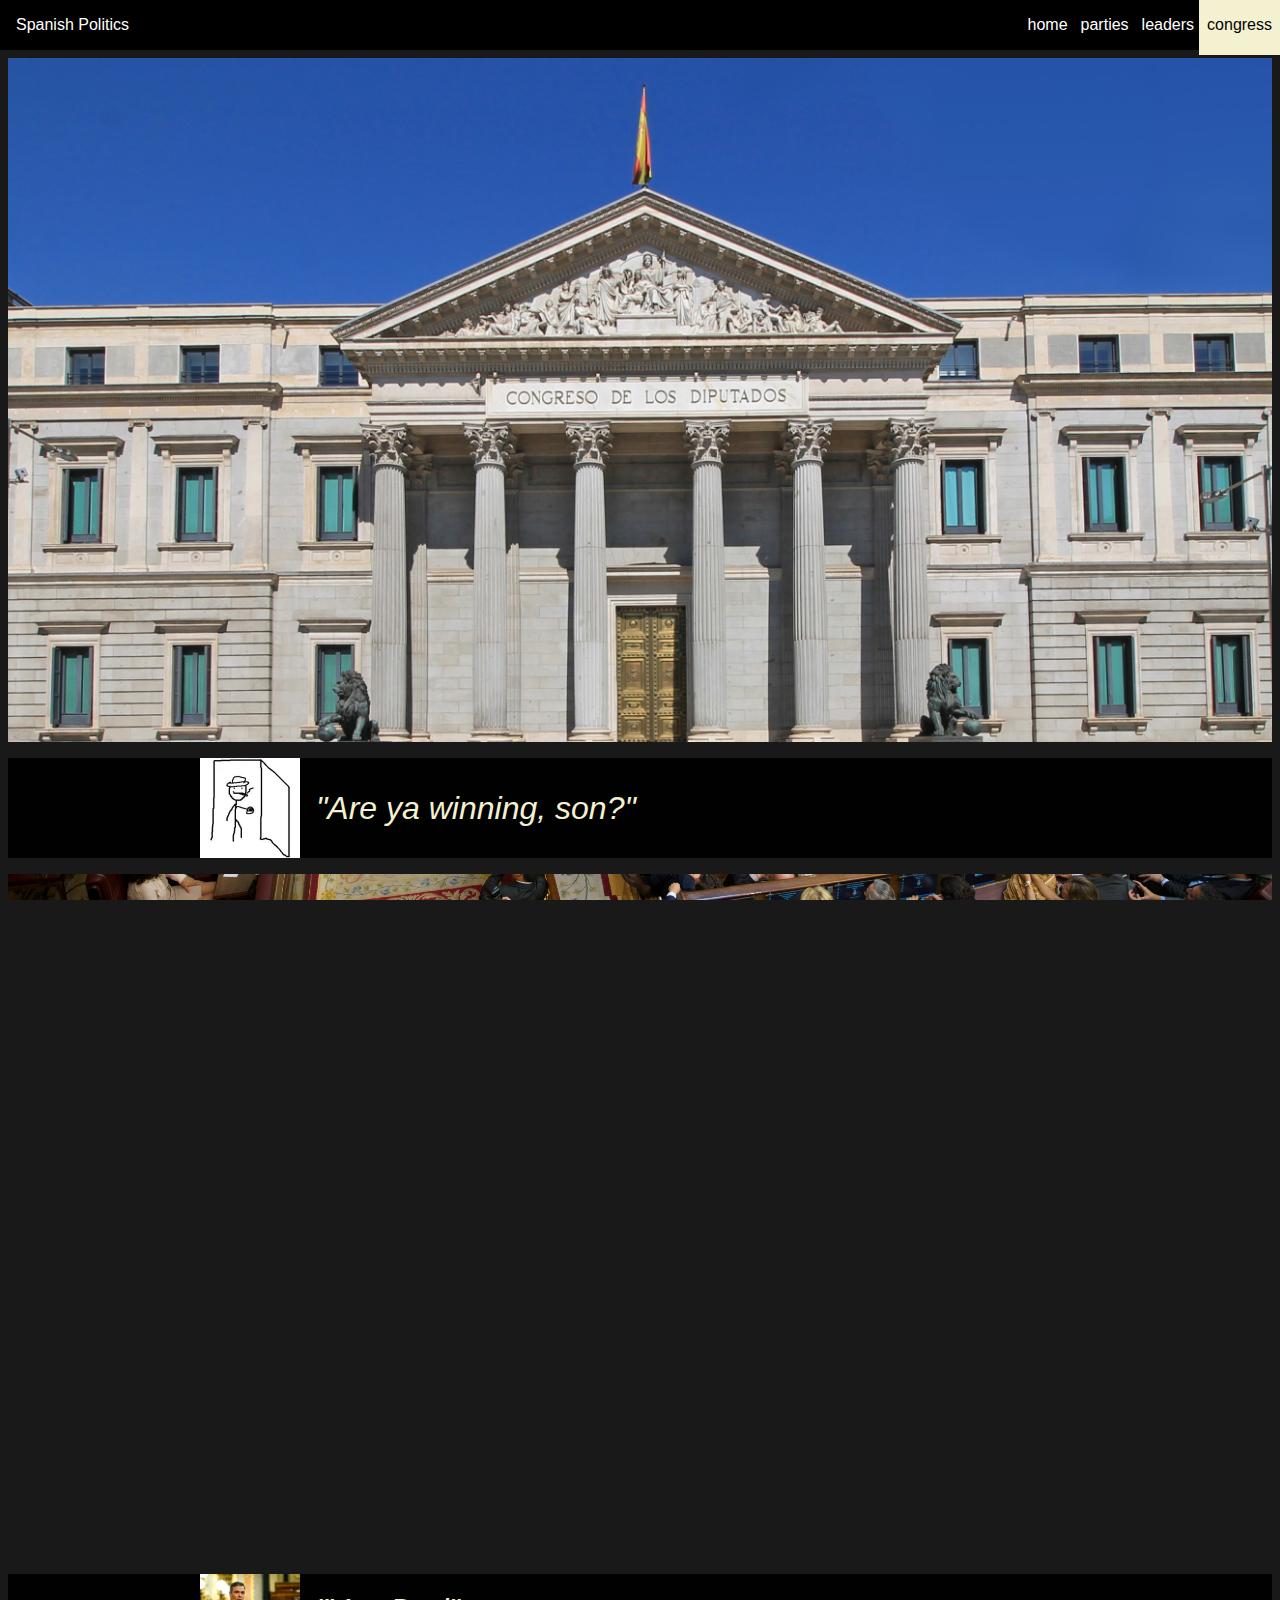
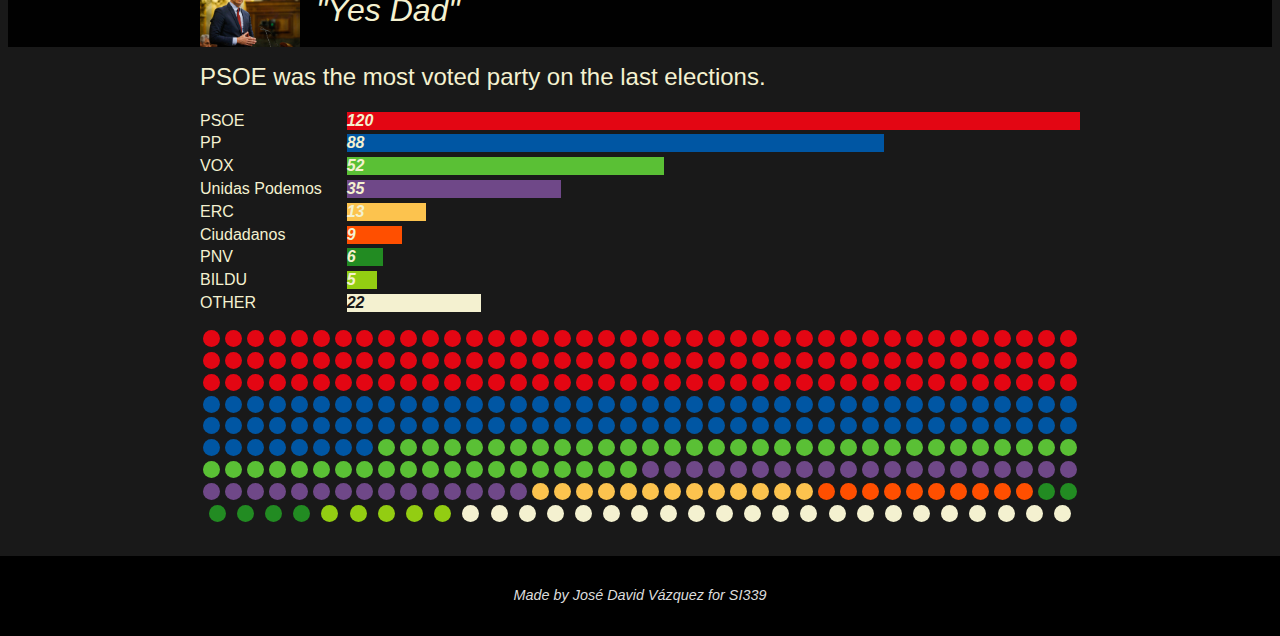
==== congress/index.html @ c867dbdb "Final A" ====
<!DOCTYPE html>
<html lang="en">
	<head>
		<meta charset="utf-8">
		<meta name="viewport" content="width=device-width, initial-scale=1.0">
		<!-- <link rel="preconnect" href="https://fonts.googleapis.com">
		<link rel="preconnect" href="https://fonts.gstatic.com" crossorigin>
		<link href="https://fonts.googleapis.com/css2?family=IBM+Plex+Sans&display=swap" rel="stylesheet"> -->
		<link rel="icon" href="../media/favicon.ico" type="image/x-icon">

		<link rel="stylesheet" href="../css/html5reset.css">
		<link rel="stylesheet" href="../css/style.css">

		<title>Congress</title>
	</head>
	<body>
		<header>
			<a class="skip-to-content" href="#main" tabindex="1">
				<p class="skip-to-content-link">
					Skip to content
				</p>
			</a>
			<nav class="nav_items">
				<a class="nav_item_main" href="/">Spanish Politics</a></li>
				<a class="nav_item" href="../index.html">home</a></li>
				<a class="nav_item" href="../parties/index.html">parties</a></li>
				<a class="nav_item" href="../people/index.html">leaders</a></li>
				<a class="nav_item nav_item_active" href="../congress/index.html">congress</a></li>
			</nav>
		</header>
		<main class="">
			<div class="p_img c_img_1"></div>

			<div class="c_title c_container">
				<img alt="Are ya winning, son?" class="winning" src="../media/father.png">
				<h1 class="c_title_h1">"Are ya winning, son?"</h1>
			</div>
			<div class="p_img c_img_2"></div>

			<div class="c_title c_container">
				<img alt="Are ya winning, son?" class="winning" src="../media/sanchez-2.png">
				<h1 class="c_title_h1">"Yes Dad"</h1>
			</div>
			<div class="c_container" id="main">
				<h1 class="c_title_h2">PSOE was the most voted party on the last elections.</h1>
			</div>

			<div class="dots_key c_container">
				<p>PSOE</p>
				<div class="bar psoe" style="--l: 120"><span>120</span></div>
				<p>PP</p>
				<div class="bar pp" style="--l: 88"><span>88</span></div>
				<p>VOX</p>
				<div class="bar vox" style="--l: 52"><span>52</span></div>
				<p>Unidas Podemos</p>
				<div class="bar podemos" style="--l: 35"><span>35</span></div>
				<p>ERC</p>
				<div class="bar erc " style="--l: 13"><span>13</span></div>
				<p>Ciudadanos</p>
				<div class="bar ciudadanos" style="--l: 9"><span>9</span></div>
				<p>PNV</p>
				<div class="bar pnv" style="--l: 6"><span>6</span></div>
				<p>BILDU</p>
				<div class="bar bildu" style="--l: 5"><span>5</span></div>
				<p>OTHER</p>
				<div class="bar otros dark_text" style="--l: 22"><span>22</span></div>
			</div>
			<div class="dots c_container">	
				<div class="dot psoe"></div>
				<div class="dot psoe"></div>
				<div class="dot psoe"></div>
				<div class="dot psoe"></div>
				<div class="dot psoe"></div>

				<div class="dot psoe"></div>
				<div class="dot psoe"></div>
				<div class="dot psoe"></div>
				<div class="dot psoe"></div>
				<div class="dot psoe"></div>
				
				<div class="dot psoe"></div>
				<div class="dot psoe"></div>
				<div class="dot psoe"></div>
				<div class="dot psoe"></div>
				<div class="dot psoe"></div>

				<div class="dot psoe"></div>
				<div class="dot psoe"></div>
				<div class="dot psoe"></div>
				<div class="dot psoe"></div>
				<div class="dot psoe"></div>
				
				<div class="dot psoe"></div>
				<div class="dot psoe"></div>
				<div class="dot psoe"></div>
				<div class="dot psoe"></div>
				<div class="dot psoe"></div>

				<div class="dot psoe"></div>
				<div class="dot psoe"></div>
				<div class="dot psoe"></div>
				<div class="dot psoe"></div>
				<div class="dot psoe"></div>
				
				<div class="dot psoe"></div>
				<div class="dot psoe"></div>
				<div class="dot psoe"></div>
				<div class="dot psoe"></div>
				<div class="dot psoe"></div>

				<div class="dot psoe"></div>
				<div class="dot psoe"></div>
				<div class="dot psoe"></div>
				<div class="dot psoe"></div>
				<div class="dot psoe"></div>
				
				<div class="dot psoe"></div>
				<div class="dot psoe"></div>
				<div class="dot psoe"></div>
				<div class="dot psoe"></div>
				<div class="dot psoe"></div>

				<div class="dot psoe"></div>
				<div class="dot psoe"></div>
				<div class="dot psoe"></div>
				<div class="dot psoe"></div>
				<div class="dot psoe"></div>
				
				<div class="dot psoe"></div>
				<div class="dot psoe"></div>
				<div class="dot psoe"></div>
				<div class="dot psoe"></div>
				<div class="dot psoe"></div>

				<div class="dot psoe"></div>
				<div class="dot psoe"></div>
				<div class="dot psoe"></div>
				<div class="dot psoe"></div>
				<div class="dot psoe"></div>
				
				<div class="dot psoe"></div>
				<div class="dot psoe"></div>
				<div class="dot psoe"></div>
				<div class="dot psoe"></div>
				<div class="dot psoe"></div>

				<div class="dot psoe"></div>
				<div class="dot psoe"></div>
				<div class="dot psoe"></div>
				<div class="dot psoe"></div>
				<div class="dot psoe"></div>
				
				<div class="dot psoe"></div>
				<div class="dot psoe"></div>
				<div class="dot psoe"></div>
				<div class="dot psoe"></div>
				<div class="dot psoe"></div>

				<div class="dot psoe"></div>
				<div class="dot psoe"></div>
				<div class="dot psoe"></div>
				<div class="dot psoe"></div>
				<div class="dot psoe"></div>
				
				<div class="dot psoe"></div>
				<div class="dot psoe"></div>
				<div class="dot psoe"></div>
				<div class="dot psoe"></div>
				<div class="dot psoe"></div>

				<div class="dot psoe"></div>
				<div class="dot psoe"></div>
				<div class="dot psoe"></div>
				<div class="dot psoe"></div>
				<div class="dot psoe"></div>
				
				<div class="dot psoe"></div>
				<div class="dot psoe"></div>
				<div class="dot psoe"></div>
				<div class="dot psoe"></div>
				<div class="dot psoe"></div>

				<div class="dot psoe"></div>
				<div class="dot psoe"></div>
				<div class="dot psoe"></div>
				<div class="dot psoe"></div>
				<div class="dot psoe"></div>
				
				<div class="dot psoe"></div>
				<div class="dot psoe"></div>
				<div class="dot psoe"></div>
				<div class="dot psoe"></div>
				<div class="dot psoe"></div>

				<div class="dot psoe"></div>
				<div class="dot psoe"></div>
				<div class="dot psoe"></div>
				<div class="dot psoe"></div>
				<div class="dot psoe"></div>
				
				<div class="dot psoe"></div>
				<div class="dot psoe"></div>
				<div class="dot psoe"></div>
				<div class="dot psoe"></div>
				<div class="dot psoe"></div>

				<div class="dot psoe"></div>
				<div class="dot psoe"></div>
				<div class="dot psoe"></div>
				<div class="dot psoe"></div>
				<div class="dot psoe"></div>
				
				<div class="dot pp"></div>
				<div class="dot pp"></div>
				<div class="dot pp"></div>
				<div class="dot pp"></div>
				<div class="dot pp"></div>

				<div class="dot pp"></div>
				<div class="dot pp"></div>
				<div class="dot pp"></div>
				<div class="dot pp"></div>
				<div class="dot pp"></div>

				<div class="dot pp"></div>
				<div class="dot pp"></div>
				<div class="dot pp"></div>
				<div class="dot pp"></div>
				<div class="dot pp"></div>

				<div class="dot pp"></div>
				<div class="dot pp"></div>
				<div class="dot pp"></div>
				<div class="dot pp"></div>
				<div class="dot pp"></div>

				<div class="dot pp"></div>
				<div class="dot pp"></div>
				<div class="dot pp"></div>
				<div class="dot pp"></div>
				<div class="dot pp"></div>

				<div class="dot pp"></div>
				<div class="dot pp"></div>
				<div class="dot pp"></div>
				<div class="dot pp"></div>
				<div class="dot pp"></div>

				<div class="dot pp"></div>
				<div class="dot pp"></div>
				<div class="dot pp"></div>
				<div class="dot pp"></div>
				<div class="dot pp"></div>

				<div class="dot pp"></div>
				<div class="dot pp"></div>
				<div class="dot pp"></div>
				<div class="dot pp"></div>
				<div class="dot pp"></div>

				<div class="dot pp"></div>
				<div class="dot pp"></div>
				<div class="dot pp"></div>
				<div class="dot pp"></div>
				<div class="dot pp"></div>

				<div class="dot pp"></div>
				<div class="dot pp"></div>
				<div class="dot pp"></div>
				<div class="dot pp"></div>
				<div class="dot pp"></div>

				<div class="dot pp"></div>
				<div class="dot pp"></div>
				<div class="dot pp"></div>
				<div class="dot pp"></div>
				<div class="dot pp"></div>

				<div class="dot pp"></div>
				<div class="dot pp"></div>
				<div class="dot pp"></div>
				<div class="dot pp"></div>
				<div class="dot pp"></div>

				<div class="dot pp"></div>
				<div class="dot pp"></div>
				<div class="dot pp"></div>
				<div class="dot pp"></div>
				<div class="dot pp"></div>

				<div class="dot pp"></div>
				<div class="dot pp"></div>
				<div class="dot pp"></div>
				<div class="dot pp"></div>
				<div class="dot pp"></div>

				<div class="dot pp"></div>
				<div class="dot pp"></div>
				<div class="dot pp"></div>
				<div class="dot pp"></div>
				<div class="dot pp"></div>

				<div class="dot pp"></div>
				<div class="dot pp"></div>
				<div class="dot pp"></div>
				<div class="dot pp"></div>
				<div class="dot pp"></div>

				<div class="dot pp"></div>
				<div class="dot pp"></div>
				<div class="dot pp"></div>
				<div class="dot pp"></div>
				<div class="dot pp"></div>

				<div class="dot pp"></div>
				<div class="dot pp"></div>
				<div class="dot pp"></div>

				<div class="dot vox"></div>
				<div class="dot vox"></div>
				<div class="dot vox"></div>
				<div class="dot vox"></div>
				<div class="dot vox"></div>

				<div class="dot vox"></div>
				<div class="dot vox"></div>
				<div class="dot vox"></div>
				<div class="dot vox"></div>
				<div class="dot vox"></div>

				<div class="dot vox"></div>
				<div class="dot vox"></div>
				<div class="dot vox"></div>
				<div class="dot vox"></div>
				<div class="dot vox"></div>

				<div class="dot vox"></div>
				<div class="dot vox"></div>
				<div class="dot vox"></div>
				<div class="dot vox"></div>
				<div class="dot vox"></div>

				<div class="dot vox"></div>
				<div class="dot vox"></div>
				<div class="dot vox"></div>
				<div class="dot vox"></div>
				<div class="dot vox"></div>

				<div class="dot vox"></div>
				<div class="dot vox"></div>
				<div class="dot vox"></div>
				<div class="dot vox"></div>
				<div class="dot vox"></div>

				<div class="dot vox"></div>
				<div class="dot vox"></div>
				<div class="dot vox"></div>
				<div class="dot vox"></div>
				<div class="dot vox"></div>

				<div class="dot vox"></div>
				<div class="dot vox"></div>
				<div class="dot vox"></div>
				<div class="dot vox"></div>
				<div class="dot vox"></div>

				<div class="dot vox"></div>
				<div class="dot vox"></div>
				<div class="dot vox"></div>
				<div class="dot vox"></div>
				<div class="dot vox"></div>

				<div class="dot vox"></div>
				<div class="dot vox"></div>
				<div class="dot vox"></div>
				<div class="dot vox"></div>
				<div class="dot vox"></div>

				<div class="dot vox"></div>
				<div class="dot vox"></div>

				<div class="dot podemos"></div>
				<div class="dot podemos"></div>
				<div class="dot podemos"></div>
				<div class="dot podemos"></div>
				<div class="dot podemos"></div>

				<div class="dot podemos"></div>
				<div class="dot podemos"></div>
				<div class="dot podemos"></div>
				<div class="dot podemos"></div>
				<div class="dot podemos"></div>

				<div class="dot podemos"></div>
				<div class="dot podemos"></div>
				<div class="dot podemos"></div>
				<div class="dot podemos"></div>
				<div class="dot podemos"></div>

				<div class="dot podemos"></div>
				<div class="dot podemos"></div>
				<div class="dot podemos"></div>
				<div class="dot podemos"></div>
				<div class="dot podemos"></div>

				<div class="dot podemos"></div>
				<div class="dot podemos"></div>
				<div class="dot podemos"></div>
				<div class="dot podemos"></div>
				<div class="dot podemos"></div>

				<div class="dot podemos"></div>
				<div class="dot podemos"></div>
				<div class="dot podemos"></div>
				<div class="dot podemos"></div>
				<div class="dot podemos"></div>

				<div class="dot podemos"></div>
				<div class="dot podemos"></div>
				<div class="dot podemos"></div>
				<div class="dot podemos"></div>
				<div class="dot podemos"></div>

				<div class="dot erc"></div>
				<div class="dot erc"></div>
				<div class="dot erc"></div>
				<div class="dot erc"></div>
				<div class="dot erc"></div>

				<div class="dot erc"></div>
				<div class="dot erc"></div>
				<div class="dot erc"></div>
				<div class="dot erc"></div>
				<div class="dot erc"></div>

				<div class="dot erc"></div>
				<div class="dot erc"></div>
				<div class="dot erc"></div>

				<div class="dot ciudadanos"></div>
				<div class="dot ciudadanos"></div>
				<div class="dot ciudadanos"></div>
				<div class="dot ciudadanos"></div>
				<div class="dot ciudadanos"></div>

				<div class="dot ciudadanos"></div>
				<div class="dot ciudadanos"></div>
				<div class="dot ciudadanos"></div>
				<div class="dot ciudadanos"></div>
				<div class="dot ciudadanos"></div>

				<div class="dot pnv"></div>
				<div class="dot pnv"></div>
				<div class="dot pnv"></div>
				<div class="dot pnv"></div>
				<div class="dot pnv"></div>

				<div class="dot pnv"></div>

				<div class="dot bildu"></div>
				<div class="dot bildu"></div>
				<div class="dot bildu"></div>
				<div class="dot bildu"></div>
				<div class="dot bildu"></div>

				<div class="dot otros"></div>
				<div class="dot otros"></div>
				<div class="dot otros"></div>
				<div class="dot otros"></div>
				<div class="dot otros"></div>

				<div class="dot otros"></div>
				<div class="dot otros"></div>
				<div class="dot otros"></div>
				<div class="dot otros"></div>
				<div class="dot otros"></div>

				<div class="dot otros"></div>
				<div class="dot otros"></div>
				<div class="dot otros"></div>
				<div class="dot otros"></div>
				<div class="dot otros"></div>

				<div class="dot otros"></div>
				<div class="dot otros"></div>
				<div class="dot otros"></div>
				<div class="dot otros"></div>
				<div class="dot otros"></div>

				<div class="dot otros"></div>
				<div class="dot otros"></div>
			</div>
		</main>
		<footer>
			<p>Made by José David Vázquez for SI339</p>
		</footer>
		<script src="script.js"></script>
	</body>
</html>
---- css/style.css ----
:root{
    --base-font-family: 'IBM Plex Sans', Arial, Sans-Serif;
    --main-color: #F4F1D0;
    --white: #fafafa;

    --grey: #dddddd;
    --light-dark: #343434;
    --dark: #191919;
    --black: #010101;

    --psoe: #E30613;
    --pp: #0056A3;
    --vox: #5AC035;
    --podemos: #6F4888;
    --erc: #FCC34E;
    --ciudadanos: #FF4F00;
    --pnv: #228B22;
    --bildu: #93CD12;
}

body{
    margin: 0;
    padding: 0;
    background-color: var(--dark);
    font-family: 'IBM Plex Sans', Arial, Sans-Serif;
    color: var(--main-color);
    font-size: 16px;
}

.dark_text{
    color: var(--dark);
}

.skip-to-content{
    display: flex;
    align-content: center;
    justify-content: center;
}

.skip-to-content-link{
    display: none;
    padding: 0.5rem;
}

.skip-to-content:focus .skip-to-content-link{
    display: block;
    background-color: var(--main-color);
    color: var(--light-dark);
    animation: ;
}


body::-webkit-scrollbar {
  width: 0.25rem;
}

body::-webkit-scrollbar-track {
  background: #1e1e24;
}

body::-webkit-scrollbar-thumb {
  background: var(--main-color);
}

main{
}

main > img{
    width: 100%;
}

header{
    background-color: black;
    top: 0;
    z-index: 1;
}


.nav_items {
    display: flex;
    flex-direction: column;
    list-style: none;
}

.nav_item_main{
    margin: 1rem;
    margin-right: auto;
}

.nav_item_main > a{
    text-transform: capitalize;
    font-weight: bold;
}

.nav_item{
    text-align: center;
    padding: 1rem .5rem 1rem 0.5rem;
    margin-left: -3px;
    border: var(--main-color) 3px;
}

.nav_item, .nav_item_main {
    color: white;
    text-decoration: none;
}

.nav_item_active{
    margin-bottom: -5px;
    padding: 1rem .5rem 1rem 0.5rem;
    background-color: var(--main-color);
    color: var(--black);
}

.nav_item_active > a{
    color: var(--black);
}

main{
    margin: 0.5rem;
}

.flex{
    display: flex;
}

.flex-center{
    align-items: center;
    justify-content: center;
}

.main_title, .page_title{
    height: calc(100vh - 7rem);
    margin: 1rem;
    justify-content: center;
    padding: 0 10px 0 10px;
    font-size: 2rem;
}

.page_title{
    height: calc(32vh - 7rem);
}

main > p, footer > p{
    text-align: center;
    font-style: italic;
    transform: scale(0.9);
    transition: 1s;
}


.cards, .cards_home{
    display: grid;
    grid-template-columns: 1fr;
}

/* DOTS & Congress */
.c_title{
    margin: 1rem 0 1rem 0;
    display: grid;
    grid-template-columns: 100px 1fr;
    background-color: var(--black);
}

.winning{
    width: 100px;
}

.c_title_h1{
    padding-left: 1rem;
    font-size: 2rem;
    font-weight: 10;
    font-style: italic;
    align-self: center;
}

.c_title_h2 {
    font-size: 1.5rem;
    margin: 1rem 0 1rem 0;
    font-weight: 10;
}

.dots{
    margin-left: auto;
    display: flex;
    flex-wrap: wrap;
    align-items: center;
    justify-content: space-evenly;
}

.dots_key{
    display: grid;
    grid-template-columns: 3fr 5fr;
    margin-bottom: 1rem;
}

.dots_key > p{
    margin-top: 0.3rem;
}

.bar{
    width: calc(100% * (var(--l)/120));
    margin-top: 0.3rem;
    overflow: visible;
}

.bar > span{
    font-style: italic;
    font-weight: bold;
}


.dot{
    width: 17px;
    height: 17px;
    border-radius: 10px;
    margin: 0.15rem;
}

.psoe{
    background-color: var(--psoe);
}

.pp{
    background-color: var(--pp);
}

.vox{
    background-color: var(--vox);
}

.podemos{
    background-color: var(--podemos);
}

.erc{
    background-color: var(--erc);
}

.ciudadanos{
    background-color: var(--ciudadanos);
}

.pnv{
    background-color: var(--pnv);
}

.bildu{
    background-color: var(--bildu);
}

.otros{
    background-color: var(--main-color);
}

.hovered{}

.c_container{
    background-color: none;
}

.c_img_1{
    background-image: url("../media/congreso.jpg");
}

.c_img_2{
    background-image: url("../media/congreso-2.jpg");
}
.p_img{
  /* The image used */

  /* Set a specific height */
  height: 76vh;

  /* Create the parallax scrolling effect */
  background-attachment: fixed;
  background-position: center;
  background-repeat: no-repeat;
  background-size: cover;
}


@media screen and (min-width: 600px) {
    header{
        position: sticky;
    }

    .c_container{
        mar: 0 10vw 0 10vw;
    }

    .nav_item_active{
        margin-bottom: -5px;
    }

    .dots{
        padding: 0 5rem 0 5rem;
        margin-left: auto;
    }

    .dots_key{
        grid-template-columns: 3fr 10fr;
    }

    .nav_items {
        flex-direction: row;
    }

    .cards{
        grid-template-columns: repeat(3, 1fr);
        flex-wrap: wrap;
    }

    .card{
        filter: grayscale(40%);
    }

    .card:hover{
        filter: grayscale(0%);
    }
}

@media screen and (min-width: 768px) {
    .container{
        padding: 0 15vw 0 15vw;
    }

    .c_container{
        padding: 0 15vw 0 15vw;
    }

    .dots_key{
        display: grid;
        grid-template-columns: 3fr 15fr;
        margin-bottom: 1rem;
    }

    .cards{
        grid-template-columns: repeat(4, 1fr);
    }
}


.card{
    text-decoration: inherit;
    background-color: var(--light-dark);
    margin: 1rem;
    transform: scale(1);
    transition: 1s;
}

.big{
    height: 250px;
    display: flex;
    align-items: center;
    justify-content: center;
}

.card:hover{
    filter: grayscale(0%);
    transform: scale(1.03);
    transition: 1s;
}



.card > img{
    width: 100%;
}

.card_content{
    margin: 1rem;
}

.card_content > h2, .title{
    font-size: 1.3rem;
    font-weight: bold;
}

.card_content > h2, .title, .card_content > p{
    color: var(--main-color);
    text-decoration: none;
    margin: 0;
}

.subtitle{
    font-style: italic;
    font-size: 0.9rem;
    margin-bottom: 1rem;
}   


/* article{
    margin: 0 1rem 0 1rem;
} */

footer{
    margin-top: 2rem;
    height: 5rem;
    background-color: black;
    color: #dcdcdc;
}

footer > p {
    padding-top: 2rem;
}
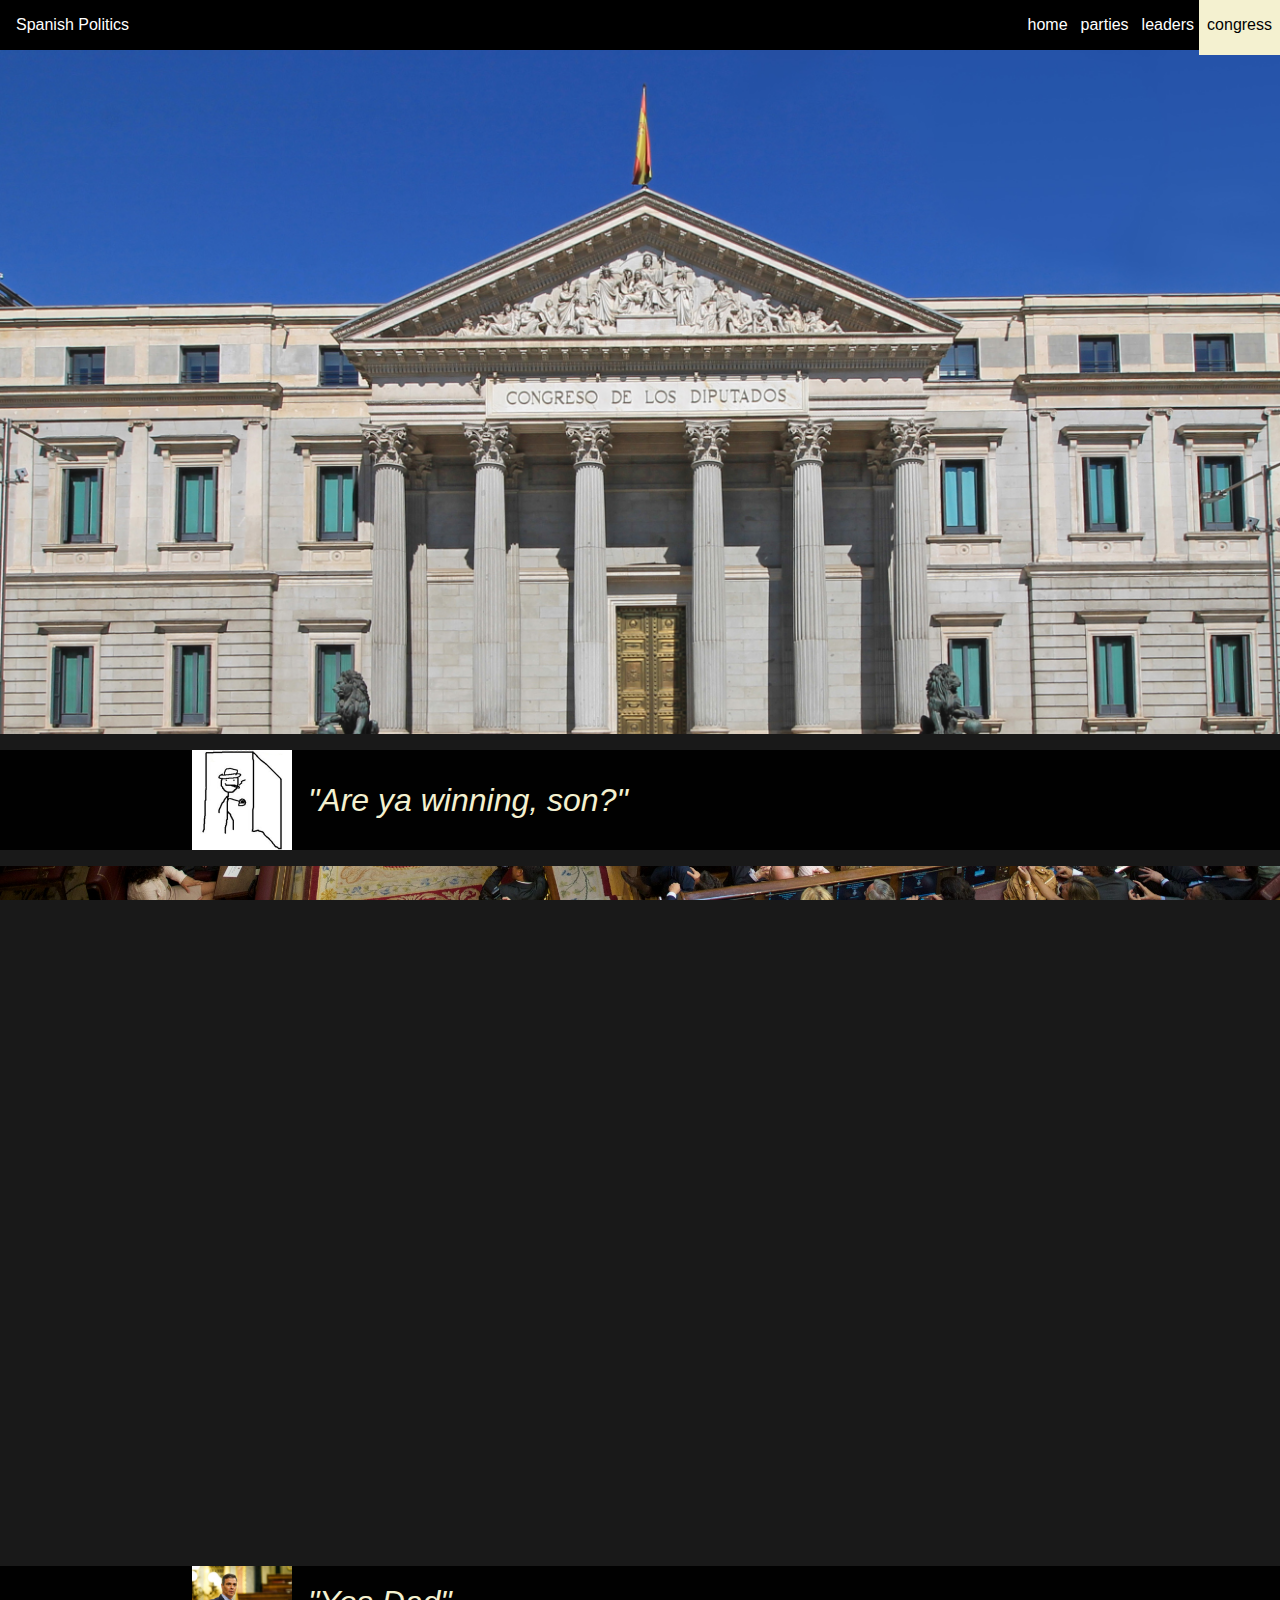
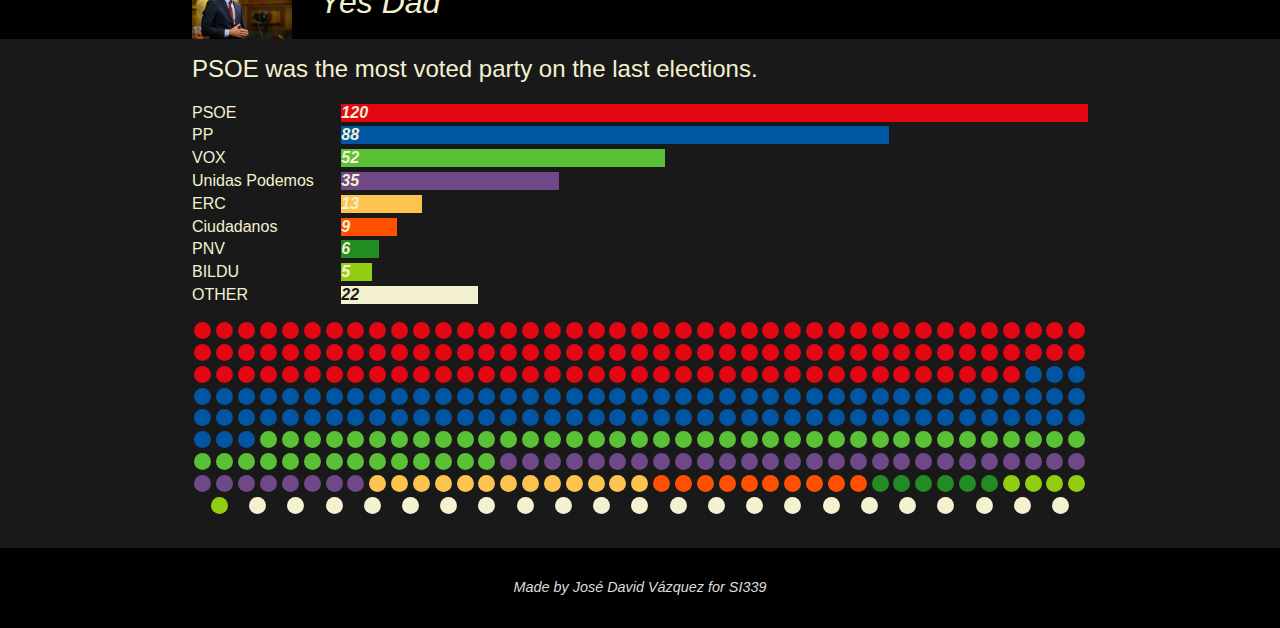
==== commit 655819d2: "Google" ====
--- a/congress/index.html
+++ b/congress/index.html
@@ -12,7 +12,17 @@
 		<link rel="stylesheet" href="../css/style.css">
 
 		<title>Congress</title>
-	</head>
+	<!-- Global site tag (gtag.js) - Google Analytics -->
+<script async src="https://www.googletagmanager.com/gtag/js?id=G-R3C3NN1L2Y"></script>
+<script>
+  window.dataLayer = window.dataLayer || [];
+  function gtag(){dataLayer.push(arguments);}
+  gtag('js', new Date());
+
+  gtag('config', 'G-R3C3NN1L2Y');
+</script>
+</head>
+
 	<body>
 		<header>
 			<a class="skip-to-content" href="#main" tabindex="1">
@@ -21,11 +31,11 @@
 				</p>
 			</a>
 			<nav class="nav_items">
-				<a class="nav_item_main" href="/">Spanish Politics</a></li>
-				<a class="nav_item" href="../index.html">home</a></li>
-				<a class="nav_item" href="../parties/index.html">parties</a></li>
-				<a class="nav_item" href="../people/index.html">leaders</a></li>
-				<a class="nav_item nav_item_active" href="../congress/index.html">congress</a></li>
+				<a class="nav_item_main" href="../">Spanish Politics</a></li>
+				<a class="nav_item" href="../">home</a></li>
+				<a class="nav_item" href="../parties">parties</a></li>
+				<a class="nav_item" href="../people">leaders</a></li>
+				<a class="nav_item nav_item_active" href="../congress">congress</a></li>
 			</nav>
 		</header>
 		<main class="">
--- a/css/style.css
+++ b/css/style.css
@@ -62,12 +62,8 @@
   background: var(--main-color);
 }
 
-main{
-}
-
-main > img{
-    width: 100%;
-}
+
+
 
 header{
     background-color: black;
@@ -115,9 +111,6 @@
     color: var(--black);
 }
 
-main{
-    margin: 0.5rem;
-}
 
 .flex{
     display: flex;
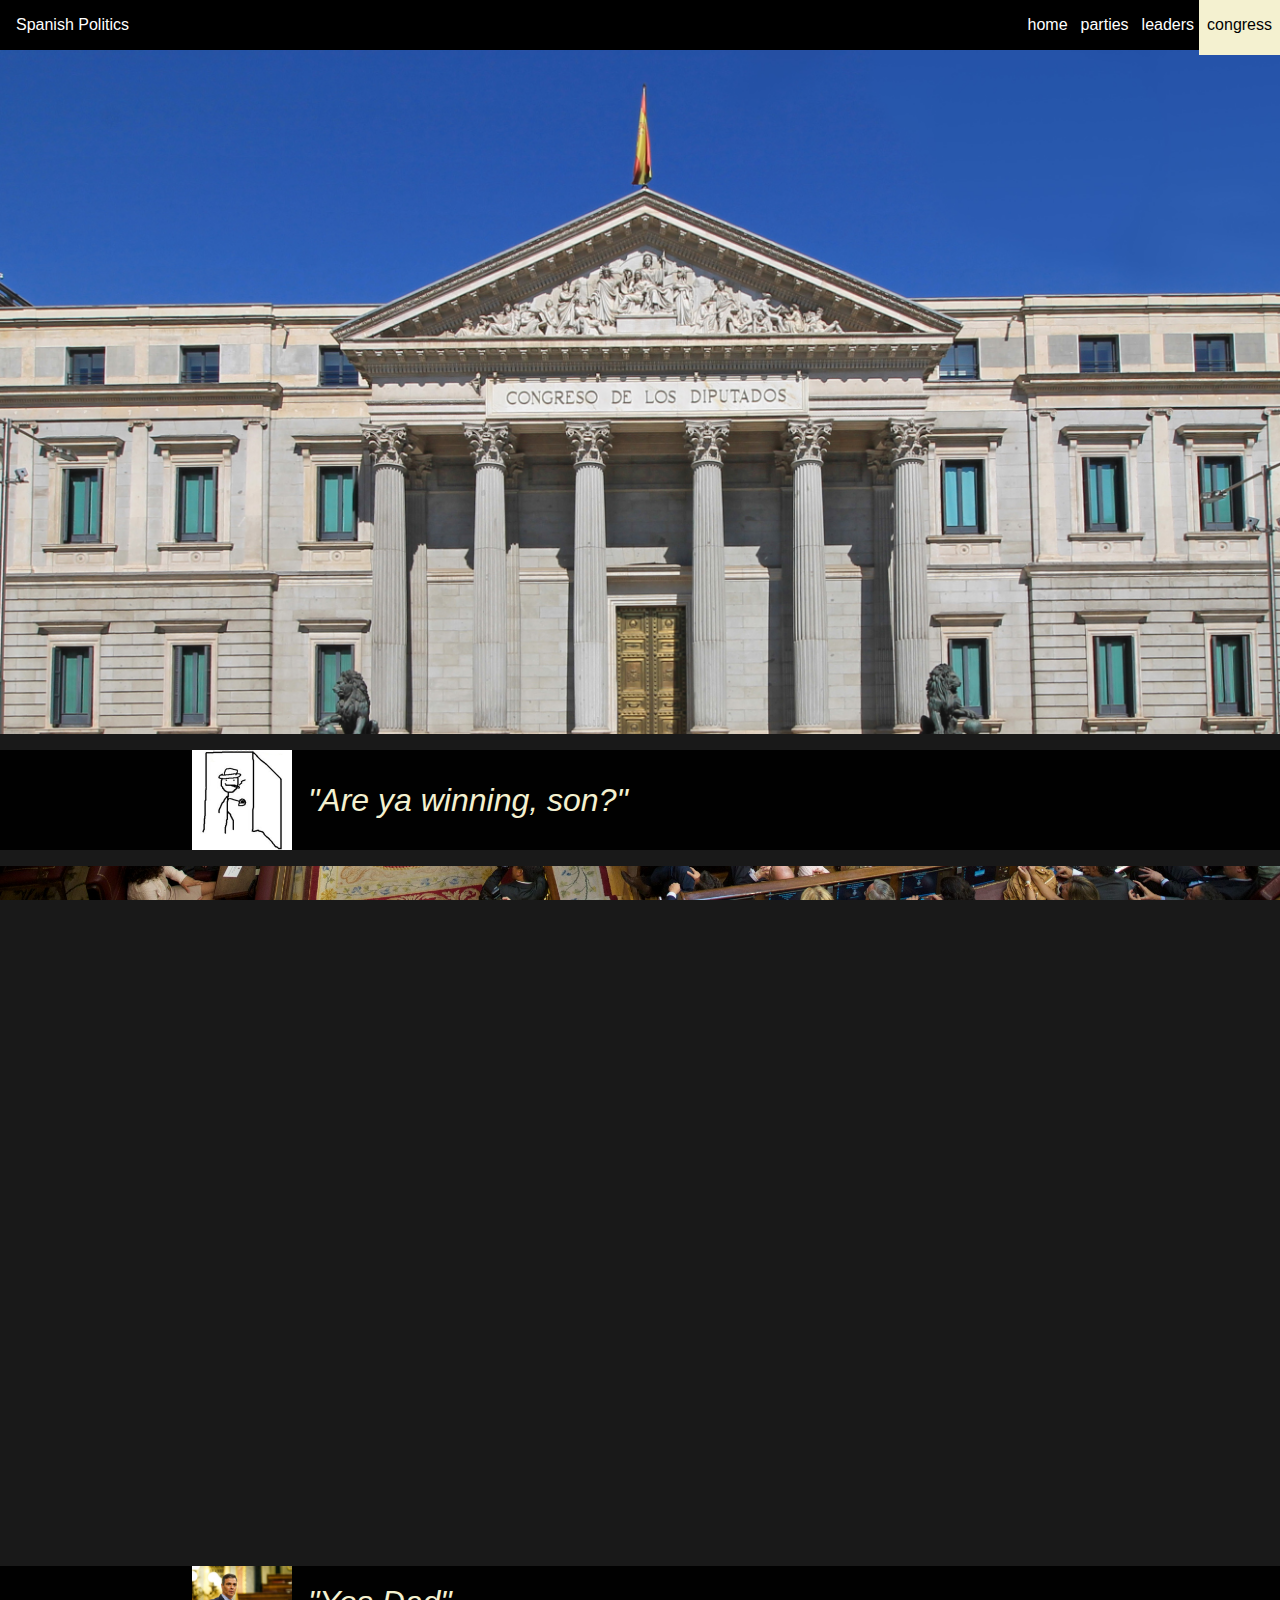
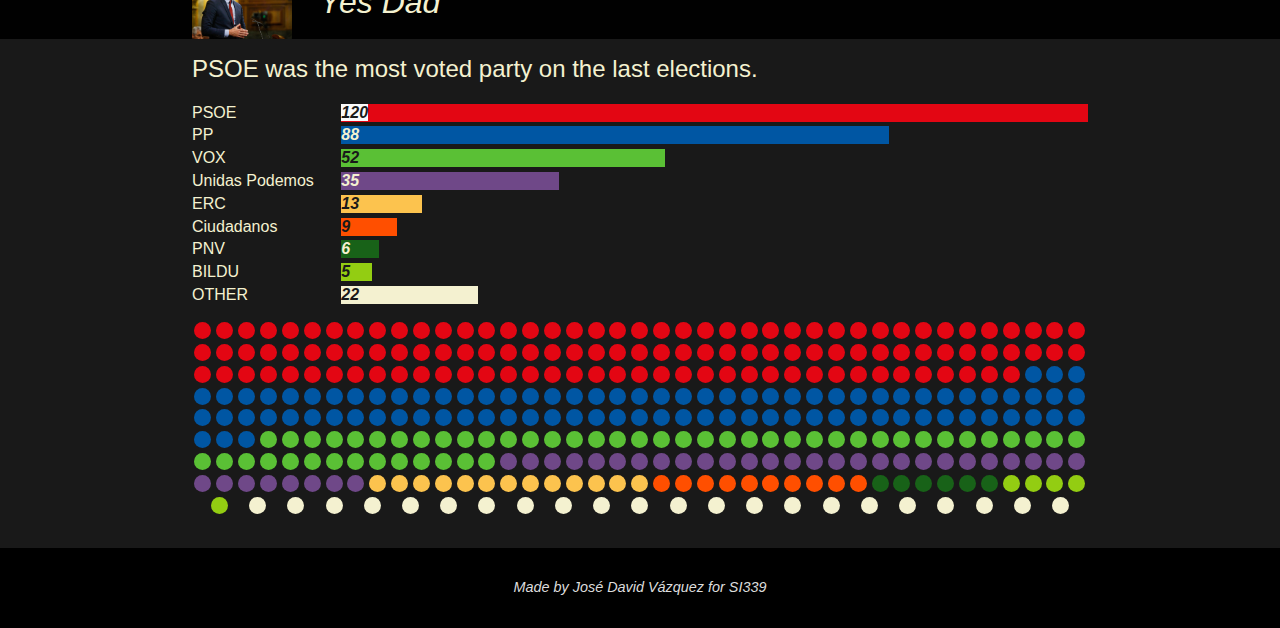
==== commit 87fa3133: "ok" ====
--- a/congress/index.html
+++ b/congress/index.html
@@ -13,25 +13,26 @@
 
 		<title>Congress</title>
 	<!-- Global site tag (gtag.js) - Google Analytics -->
-<script async src="https://www.googletagmanager.com/gtag/js?id=G-R3C3NN1L2Y"></script>
+<script async src="https://www.googletagmanager.com/gtag/js?id=G-HJR9CWXPJ9"></script>
 <script>
   window.dataLayer = window.dataLayer || [];
   function gtag(){dataLayer.push(arguments);}
   gtag('js', new Date());
 
-  gtag('config', 'G-R3C3NN1L2Y');
+  gtag('config', 'G-HJR9CWXPJ9');
 </script>
 </head>
 
 	<body>
 		<header>
-			<a class="skip-to-content" href="#main" tabindex="1">
+
+			<nav class="nav_items">
+				<a class="nav_item_main" href="../">Spanish Politics</a></li>
+							<a class="skip-to-content" href="#main" tabindex="1">
 				<p class="skip-to-content-link">
 					Skip to content
 				</p>
 			</a>
-			<nav class="nav_items">
-				<a class="nav_item_main" href="../">Spanish Politics</a></li>
 				<a class="nav_item" href="../">home</a></li>
 				<a class="nav_item" href="../parties">parties</a></li>
 				<a class="nav_item" href="../people">leaders</a></li>
@@ -57,21 +58,21 @@
 
 			<div class="dots_key c_container">
 				<p>PSOE</p>
-				<div class="bar psoe" style="--l: 120"><span>120</span></div>
+				<div class="bar psoe dark_text" style="--l: 120"><span class="white_back">120</span></div>
 				<p>PP</p>
 				<div class="bar pp" style="--l: 88"><span>88</span></div>
 				<p>VOX</p>
-				<div class="bar vox" style="--l: 52"><span>52</span></div>
+				<div class="bar vox dark_text" style="--l: 52"><span>52</span></div>
 				<p>Unidas Podemos</p>
 				<div class="bar podemos" style="--l: 35"><span>35</span></div>
 				<p>ERC</p>
-				<div class="bar erc " style="--l: 13"><span>13</span></div>
+				<div class="bar erc dark_text" style="--l: 13"><span>13</span></div>
 				<p>Ciudadanos</p>
-				<div class="bar ciudadanos" style="--l: 9"><span>9</span></div>
+				<div class="bar ciudadanos dark_text" style="--l: 9"><span>9</span></div>
 				<p>PNV</p>
 				<div class="bar pnv" style="--l: 6"><span>6</span></div>
 				<p>BILDU</p>
-				<div class="bar bildu" style="--l: 5"><span>5</span></div>
+				<div class="bar bildu dark_text" style="--l: 5"><span>5</span></div>
 				<p>OTHER</p>
 				<div class="bar otros dark_text" style="--l: 22"><span>22</span></div>
 			</div>
--- a/css/style.css
+++ b/css/style.css
@@ -14,7 +14,7 @@
     --podemos: #6F4888;
     --erc: #FCC34E;
     --ciudadanos: #FF4F00;
-    --pnv: #228B22;
+    --pnv: #186218;
     --bildu: #93CD12;
 }
 
@@ -27,14 +27,49 @@
     font-size: 16px;
 }
 
+
+.psoe{
+    background-color: var(--psoe);
+}
+
+.pp{
+    background-color: var(--pp);
+}
+
+.vox{
+    background-color: var(--vox);
+}
+
+.podemos{
+    background-color: var(--podemos);
+}
+
+.erc{
+    background-color: var(--erc);
+}
+
+.ciudadanos{
+    background-color: var(--ciudadanos);
+}
+
+.pnv{
+    background-color: var(--pnv);
+}
+
+.bildu{
+    background-color: var(--bildu);
+}
+
 .dark_text{
     color: var(--dark);
 }
 
+.white_back{
+    background-color: var(--white);
+}
+
 .skip-to-content{
-    display: flex;
-    align-content: center;
-    justify-content: center;
+    margin: auto;    
 }
 
 .skip-to-content-link{
@@ -46,7 +81,6 @@
     display: block;
     background-color: var(--main-color);
     color: var(--light-dark);
-    animation: ;
 }
 
 
@@ -140,11 +174,59 @@
     transition: 1s;
 }
 
+/* CARDS */
 
 .cards, .cards_home{
     display: grid;
     grid-template-columns: 1fr;
 }
+
+
+/* The flip card container - set the width and height to whatever you want. We have added the border property to demonstrate that the flip itself goes out of the box on hover (remove perspective if you don't want the 3D effect */
+.flip-card {
+    background-color: transparent;
+    width: 300px;
+    height: 200px;
+    border: 1px solid #f1f1f1;
+    perspective: 1000px; /* Remove this if you don't want the 3D effect */
+  }
+  
+  /* This container is needed to position the front and back side */
+  .flip-card-inner {
+    position: relative;
+    width: 100%;
+    height: 100%;
+    text-align: center;
+    transition: transform 0.8s;
+    transform-style: preserve-3d;
+  }
+  
+  /* Do an horizontal flip when you move the mouse over the flip box container */
+  .flip-card:hover .flip-card-inner {
+    transform: rotateY(180deg);
+  }
+  
+  /* Position the front and back side */
+  .flip-card-front, .flip-card-back {
+    position: absolute;
+    width: 100%;
+    height: 100%;
+    -webkit-backface-visibility: hidden; /* Safari */
+    backface-visibility: hidden;
+  }
+  
+  /* Style the front side (fallback if image is missing) */
+  .flip-card-front {
+    background-color: #bbb;
+    color: black;
+  }
+  
+  /* Style the back side */
+  .flip-card-back {
+    background-color: dodgerblue;
+    color: white;
+    transform: rotateY(180deg);
+  }
 
 /* DOTS & Congress */
 .c_title{
@@ -209,129 +291,9 @@
     margin: 0.15rem;
 }
 
-.psoe{
-    background-color: var(--psoe);
-}
-
-.pp{
-    background-color: var(--pp);
-}
-
-.vox{
-    background-color: var(--vox);
-}
-
-.podemos{
-    background-color: var(--podemos);
-}
-
-.erc{
-    background-color: var(--erc);
-}
-
-.ciudadanos{
-    background-color: var(--ciudadanos);
-}
-
-.pnv{
-    background-color: var(--pnv);
-}
-
-.bildu{
-    background-color: var(--bildu);
-}
-
 .otros{
     background-color: var(--main-color);
 }
-
-.hovered{}
-
-.c_container{
-    background-color: none;
-}
-
-.c_img_1{
-    background-image: url("../media/congreso.jpg");
-}
-
-.c_img_2{
-    background-image: url("../media/congreso-2.jpg");
-}
-.p_img{
-  /* The image used */
-
-  /* Set a specific height */
-  height: 76vh;
-
-  /* Create the parallax scrolling effect */
-  background-attachment: fixed;
-  background-position: center;
-  background-repeat: no-repeat;
-  background-size: cover;
-}
-
-
-@media screen and (min-width: 600px) {
-    header{
-        position: sticky;
-    }
-
-    .c_container{
-        mar: 0 10vw 0 10vw;
-    }
-
-    .nav_item_active{
-        margin-bottom: -5px;
-    }
-
-    .dots{
-        padding: 0 5rem 0 5rem;
-        margin-left: auto;
-    }
-
-    .dots_key{
-        grid-template-columns: 3fr 10fr;
-    }
-
-    .nav_items {
-        flex-direction: row;
-    }
-
-    .cards{
-        grid-template-columns: repeat(3, 1fr);
-        flex-wrap: wrap;
-    }
-
-    .card{
-        filter: grayscale(40%);
-    }
-
-    .card:hover{
-        filter: grayscale(0%);
-    }
-}
-
-@media screen and (min-width: 768px) {
-    .container{
-        padding: 0 15vw 0 15vw;
-    }
-
-    .c_container{
-        padding: 0 15vw 0 15vw;
-    }
-
-    .dots_key{
-        display: grid;
-        grid-template-columns: 3fr 15fr;
-        margin-bottom: 1rem;
-    }
-
-    .cards{
-        grid-template-columns: repeat(4, 1fr);
-    }
-}
-
 
 .card{
     text-decoration: inherit;
@@ -341,6 +303,101 @@
     transition: 1s;
 }
 
+
+.hovered{}
+
+.c_container{
+    background-color: none;
+}
+
+.c_img_1{
+    background-image: url("../media/congreso.jpg");
+}
+
+.c_img_2{
+    background-image: url("../media/congreso-2.jpg");
+}
+.p_img{
+  /* The image used */
+
+  /* Set a specific height */
+  height: 76vh;
+
+  /* Create the parallax scrolling effect */
+  background-attachment: fixed;
+  background-position: center;
+  background-repeat: no-repeat;
+  background-size: cover;
+}
+
+@media (prefers-reduced-motion) {
+    .p_img {
+        background-attachment: initial;
+        background-position: initial;
+        background-repeat: initial;
+        background-size: initial;
+    }
+
+  }
+
+
+@media screen and (min-width: 600px) {
+    header{
+        position: sticky;
+    }
+
+    .c_container{
+        mar: 0 10vw 0 10vw;
+    }
+
+    .nav_item_active{
+        margin-bottom: -5px;
+    }
+
+    .dots{
+        padding: 0 5rem 0 5rem;
+        margin-left: auto;
+    }
+
+    .dots_key{
+        grid-template-columns: 3fr 10fr;
+    }
+
+    .nav_items {
+        flex-direction: row;
+    }
+
+    .cards{
+        grid-template-columns: repeat(3, 1fr);
+    }
+
+    .card{
+        filter: grayscale(40%);
+    }
+
+    .card:hover{
+        filter: grayscale(0%);
+    }
+}
+
+@media screen and (min-width: 768px) {
+    .container, .c_container{
+        padding: 0 15vw 0 15vw;
+    }
+
+    .dots_key{
+        display: grid;
+        grid-template-columns: 3fr 15fr;
+        margin-bottom: 1rem;
+    }
+
+    .cards{
+        grid-template-columns: repeat(4, 1fr);
+    }
+}
+
+
+
 .big{
     height: 250px;
     display: flex;
